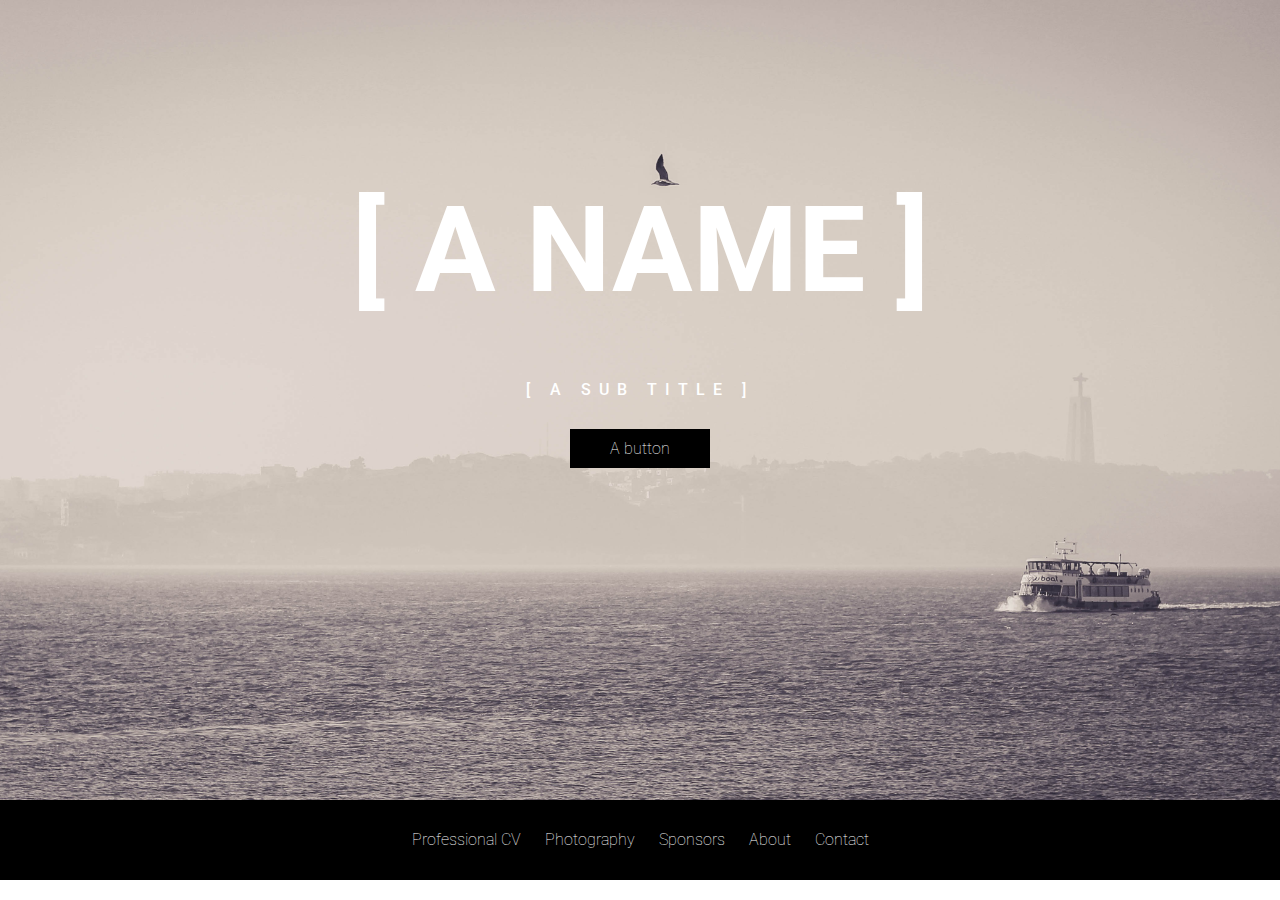
==== index.html @ 6c7e3a3c "Update index.html" ====
<!DOCTYPE html>
<html>
    <head>
        <link href='https://fonts.googleapis.com/css?family=Roboto:400,300,500,100' rel='stylesheet' type='text/css'>
        <link href="styles/styles.css" rel="stylesheet">
    </head>
    <body>
        <div class="header">
            <div class="container">
              <h1>[ A NAME ]</h1>
              <p>[ A sub title ]</p>
              <a class="btn" href="#">A button</a>
            </div>
          </div>
      
          <div class="nav">
            <div class="container">
              <ul>
                <li>Professional CV</li>
                <li>Photography</li>
                <li>Sponsors</li>
                <li>About</li>
                <li>Contact</li>
              </ul>
            </div>
          </div>

          <!-- 
            <div class="rectangle">
            <p>I’m a rectangle!</p>
            <img src="/Users/marianapedro/Documents/Web Dev 3/Eventually one site/styles/images/S1.jpg" alt=""> 
          </div>
          <div class="rectangle">
            <p>So am I!</p>
          </div>
          <div class="rectangle">
            <p>Me three!</p>
          </div> -->
      
          
            <!-- <div class="main">
            <div class="container">
              <img src="/Users/marianapedro/Documents/Web Dev 3/Eventually one site/styles/images/S2.jpg" height="128" width="196">
              <h2>The Innovation Cloud Conference</h2>
              <p>Connect with the best minds across a wide range of industries to share ideas and brainstorm new solutions to challenging problems.</p>
              <p>Hear industry leaders talk about what worked (and what didn't) so that you can save time on your most challenging projects.</p>
              <p>Learn about the latest research and technologies that you can use immediately to invent the future.</p>
            </div>
          </div>
      
          <div class="jumbotron">
            <div class="container">
              <h2>Stay Connected</h2>
              <p>Receive weekly insights from industry insiders.</p>
              <a class="btn" href="#">Join</a>
            </div>
          </div>
      
          <div class="footer">
            <div class="container">
              <p>&copy; Innovation Cloud Conference</p>
            </div>
          </div>
          -->
    </body>
</html>
---- styles/styles.css ----
html, body {
    margin: 0;
    padding: 0;
  }
  
  body {
    font-family: 'Roboto', sans-serif;
    font-weight: 100;
  }
  
  .container {
    margin: 0 auto;
    max-width: 940px; 
    padding: 0 10px;
  }
  
  .header {
    background: url(../styles/images/S1.jpg) no-repeat center center; 
    background-size: cover;
    height: 800px;
    text-align: center; 
  }
  
  .header .container {
    position: relative;
    top: 200px;
  }
  
  .header h1 {
    color: #fff;
    line-height: 100px; 
    font-size: 80px;
    margin-top: 0;
    margin-bottom: 80px;
    text-transform: uppercase; 
  }
  
  @media (min-width:850px) {
    .header h1 {
      font-size: 120px;
    }
  }
  
  .header p {
    color: #fff;
    font-weight: 500;
    letter-spacing: 8px;
    margin-bottom: 40px;
    margin-top: 0;
    text-transform: uppercase; 
  }
  
  .btn {
    color: #fff;
    background: #000;
    padding: 10px 40px;
    text-decoration: none; 
    transition: background .5s; 
  }
  
  .nav { 
    background: black;
    height: 80px; 
    width: 100%;
    /*padding-left: 10%;*/
  }
  
  .nav ul {
    height: 80px;
    list-style: none;
    margin: 0 auto; 
    padding: 0;
    text-align: center;
  }
  
  .nav ul li {
    color: #fff;
    display: inline-block; 
    height: 80px;
    line-height: 80px; 
    list-style: none;
    padding: 0 10px;
    transition: background .5s; 
  }
  
  .btn:hover, .nav ul li:hover {
    background: #117bff;
    cursor: pointer; 
    transition: background .5s;  
  }
  
  .main .container {
    margin: 80px auto;
  }
  
  .main img {
    float: left;
    margin: 50px 80px 50px 0;
  }
  
  .jumbotron {
    background: url(../styles/images/S1.jpg) center center;
    background-size: cover;
    height: 600px; 
  }
  
  .jumbotron .container {
    position: relative;
    top: 220px;
  }
  
  .jumbotron h2 {
    color: #fff;
    text-align: right; 
  }
  
  .jumbotron p {
    color: #fff; 
    text-align: right; 
  }
  
  .jumbotron .btn {
    margin: 10px 0 0;
    float: right; 
  }
  
  .footer { 
    background: #000;
    height: 80px; 
    padding-bottom: 50px;
  }
  
  .footer p { 
    color: #fff;
    font-size: 14px;  
    height: 80px; 
    line-height: 80px;
    margin: 0;  
  }
  
  @media (max-width: 500px) {
    .header h1 {
      font-size: 50px;
      line-height: 64px;
    }
  
    .main, .jumbotron {
      padding: 0 30px;
    }
  
    .main img {
      width: 100%;
    }
  }

  .rectangle {
    background-color: bisque;
    display: inline-block;
    width: 200px;
    height: 300px;
  }

  a {
    color: #466995;
    text-decoration: underline;
    cursor: pointer;
  }
  
  a:hover {
    text-decoration: none;
  }
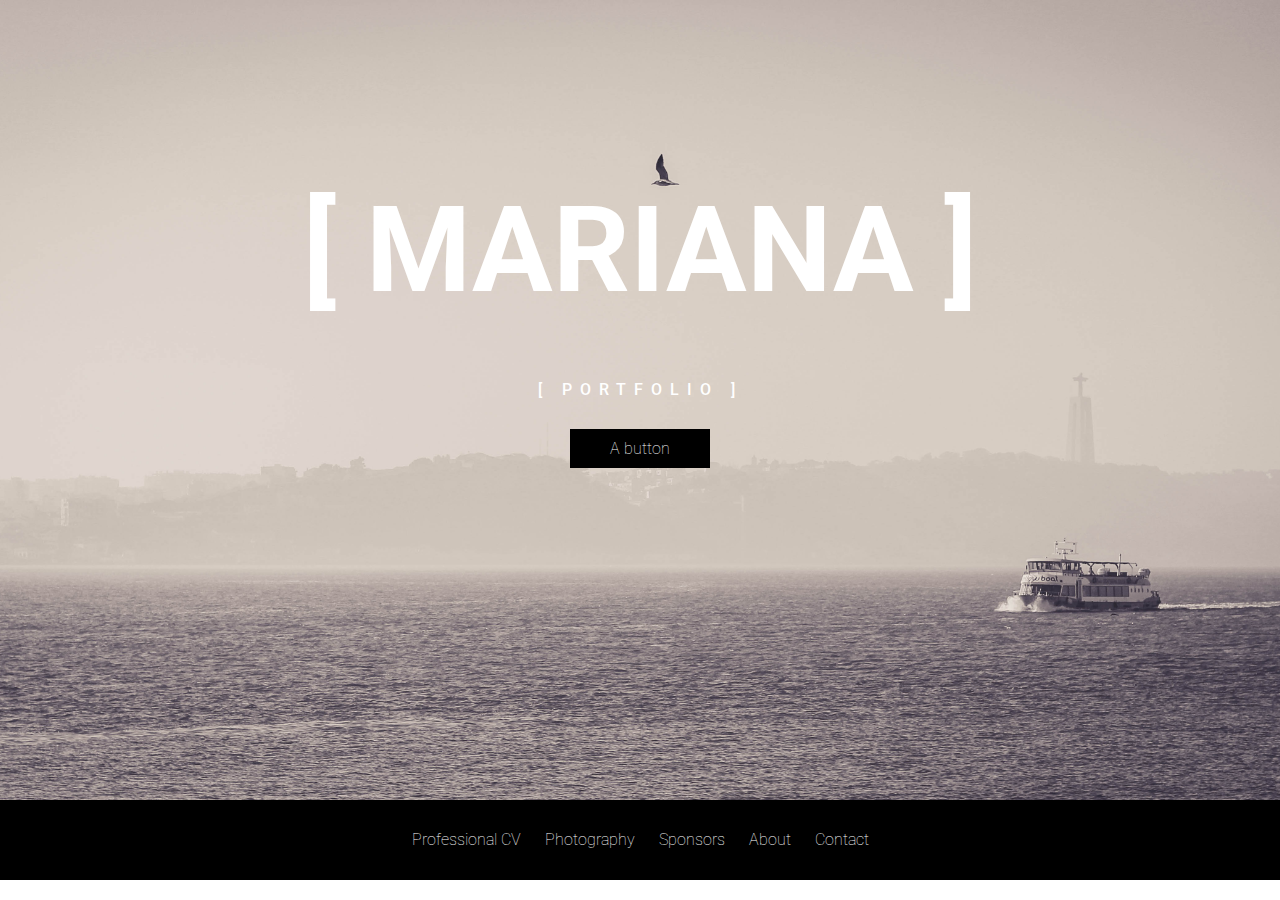
==== commit 9a6710eb: "Update index.html" ====
--- a/index.html
+++ b/index.html
@@ -2,17 +2,16 @@
 <html>
     <head>
         <link href='https://fonts.googleapis.com/css?family=Roboto:400,300,500,100' rel='stylesheet' type='text/css'>
-        <link href="styles/styles.css" rel="stylesheet">
+        <link href="./styles/styles.css" type='text/css'rel="stylesheet">
     </head>
     <body>
         <div class="header">
             <div class="container">
-              <h1>[ A NAME ]</h1>
-              <p>[ A sub title ]</p>
+              <h1>[ MARIANA ]</h1>
+              <p>[ Portfolio ]</p>
               <a class="btn" href="#">A button</a>
             </div>
           </div>
-      
           <div class="nav">
             <div class="container">
               <ul>
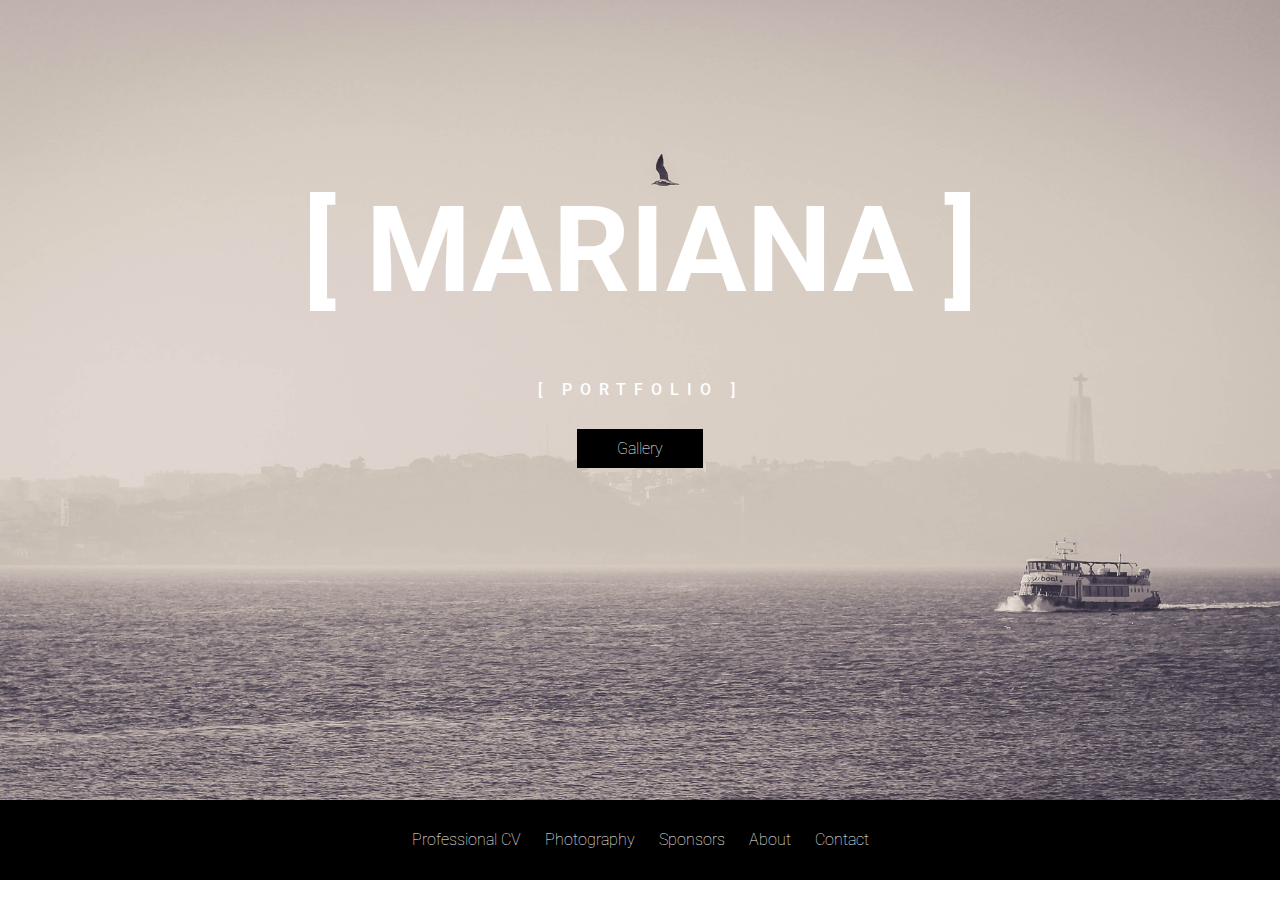
==== commit 5e65a94e: "gallery add" ====
--- a/index.html
+++ b/index.html
@@ -2,14 +2,14 @@
 <html>
     <head>
         <link href='https://fonts.googleapis.com/css?family=Roboto:400,300,500,100' rel='stylesheet' type='text/css'>
-        <link href="./styles/styles.css" type='text/css'rel="stylesheet">
+        <link href="/styles/styles.css" type='text/css'rel="stylesheet">
     </head>
     <body>
         <div class="header">
             <div class="container">
               <h1>[ MARIANA ]</h1>
               <p>[ Portfolio ]</p>
-              <a class="btn" href="#">A button</a>
+              <a class="btn" href="gallery.html">Gallery</a>
             </div>
           </div>
           <div class="nav">
--- a/styles/styles.css
+++ b/styles/styles.css
@@ -168,4 +168,4 @@
   
   a:hover {
     text-decoration: none;
-  }+  }
